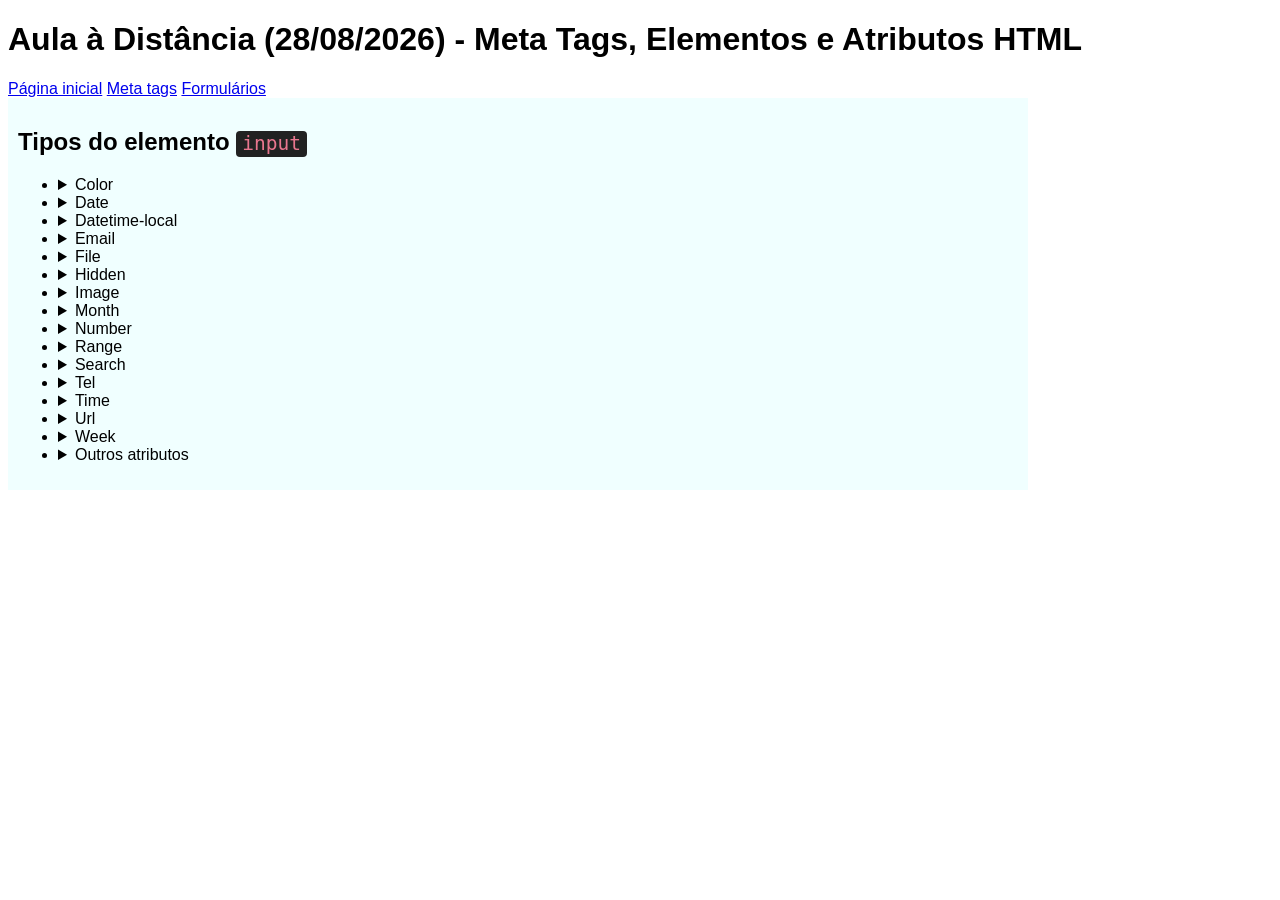
==== formularios.html @ c88c8cf5 "Inclusão dos formulários" ====
<!DOCTYPE html>
<html lang="pt-BR">
<head>
	<meta charset="UTF-8">
	<link rel="stylesheet" href="styles.css">
	<meta name="author" content="Mateus Hirt">
	<meta name="theme-color" content="#E9768E">
	<meta name="color-scheme" content="only light">
	<link rel="icon" type="image/svg+xml" href="icon.svg">
	<meta name="keywords" content="############################################################">
	<meta name="viewport" content="width=device-width, initial-scale=1.0">
	<meta name="description" content="############################################################">
	<meta property="og:description" content="############################################################">
	<meta property="og:url" content="https://meta-tags-e-formularios.vercel.app/formularios.html">
	<meta property="og:title" content="Aula à Distância (28/08/2026) - Meta Tags, Elementos e Atributos HTML">
	<meta property="og:image" content="https://encrypted-tbn0.gstatic.com/images?q=tbn:ANd9GcQawxMRxFHpyJBBUymLu0Rm4VP3nxJEn0BkSpkjftbtFBACSfEEqj5xrV4&s=10">
	<title>Formulário HTML</title>
</head>
<body>
	<header>
		<h1>Aula à Distância (28/08/2026) - Meta Tags, Elementos e Atributos HTML</h1>
		
		<nav>
			<a href="index.html">Página inicial</a>
			<a href="meta-tags.html">Meta tags</a>
			<a href="formularios.html">Formulários</a>
		</nav>
	</header>

	<main>
		<article>
			<h2>Tipos do elemento <code><span class="code reserved-keyword">input</span></code></h2>
			<ul>
				<li>
					<details>
						<!-- Seletor de cores -->
						<!-- Cria um seletor de cores para que a pessoa escolha uma cor. O valor selecionado é fornecido, normalmente, no formato hexadecimal, como "#ff0000". -->
						<summary>Color</summary>
						<p>Cria um seletor de cores para que a pessoa escolha uma cor. O valor selecionado é fornecido, normalmente, no formato hexadecimal, como <code class="code text-string">"#ff0000"</code>.</p>
						<p><b>Exemplo:</b> <code>&lt;<span class="code reserved-keyword">input</span> <span class="code attribute">type</span>=<span class="code text-string">"color"</span> <span class="code attribute">name</span>=<span class="code text-string">"cor-favorita"</span> <span class="code attribute">value</span>=<span class="code text-string">"#9ECE6A"</span>&gt;</code> inicia com um tom de verde-lima selecionado.</p>
						<p><b>Vendo na prática:</b> <input type="color" name="cor-favorita" value="#9ECE6A"></p>
					</details>
				</li>

				<li>
					<details>
						<!-- Seletor de datas -->
						<!-- Cria um campo para selecionar uma data, sem horário. O navegador pode apresentar um calendário, e o valor é enviado no formato ano-mês-dia (AAAA-MM-DD). -->
						<summary>Date</summary>
						<p>Cria um campo para selecionar uma data, sem horário. O navegador pode apresentar um calendário, e o valor é enviado no formato ano-mês-dia (<code class="code text-string">AAAA-MM-DD</code>).</p>
						<p><b>Exemplo:</b> <code>&lt;<span class="code reserved-keyword">input</span> <span class="code attribute">type</span>=<span class="code text-string">"date"</span> <span class="code attribute">name</span>=<span class="code text-string">"nascimento"</span>&gt;</code> permite informar uma data de nascimento.</p>
						<p><b>Vendo na prática:</b> <input type="date" name="nascimento"></p>
					</details>
				</li>

				<li>
					<details>
						<!-- Seletor de data e horário -->
						<!-- Cria um campo para selecionar uma data e um horário local. O valor segue o formato AAAA-MM-DDTHH:MM e não inclui informação de fuso horário. -->
						<summary>Datetime-local</summary>
						<p>Cria um campo para selecionar uma data e um horário local. O valor segue o formato <code class="code text-string">AAAA-MM-DDTHH:MM</code> e não inclui informação de fuso horário.</p>
						<p><b>Exemplo:</b> <code>&lt;<span class="code reserved-keyword">input</span> <span class="code attribute">type</span>=<span class="code text-string">"datetime-local"</span> <span class="code attribute">name</span>=<span class="code text-string">"agendamento"</span>&gt;</code> permite informar a data e o horário de um agendamento.</p>
						<p><b>Vendo na prática:</b> <input type="datetime-local" name="agendamento"></p>
					</details>
				</li>

				<li>
					<details>
						<!-- Campo de e-mail -->
						<!-- Cria um campo para informar um endereço de e-mail. O navegador pode verificar se o valor tem um formato válido, mas essa validação não confirma que o endereço existe nem substitui a validação no servidor. -->
						<summary>Email</summary>
						<p>Cria um campo para informar um endereço de e-mail. O navegador pode verificar se o valor tem um formato válido, mas essa validação não confirma que o endereço existe nem substitui a validação no servidor.</p>
						<p><b>Exemplo:</b> <code>&lt;<span class="code reserved-keyword">input</span> <span class="code attribute">type</span>=<span class="code text-string">"email"</span> <span class="code attribute">name</span>=<span class="code text-string">"email"</span> <span class="code attribute">required</span>&gt;</code> solicita um e-mail obrigatório (todo <code class="code reserved-keyword">input</code> que conter <code class="code attribute">required</code> é um campo de preenchimento obrigatório).</p>

						<form action="" id="email">
							<p><b>Vendo na prática:</b> <input type="email" name="email" form="email" required> <input type="submit" form="email" value="Testar &quot;required&quot;"></p>
						</form>
					</details>
				</li>

				<li>
					<details>
						<!-- Seletor de arquivos -->
						<!-- Cria um campo para selecionar um ou mais arquivos do dispositivo. O atributo accept pode indicar os tipos de arquivo esperados, mas a verificação do arquivo também deve ser feita no servidor. -->
						<summary>File</summary>
						<p>Cria um campo para selecionar um ou mais arquivos do dispositivo. O atributo <code class="code attribute">accept</code> pode indicar os tipos de arquivo esperados, mas a verificação do arquivo também deve ser feita no servidor.</p>
						<p><b>Exemplo:</b> <code>&lt;<span class="code reserved-keyword">input</span> <span class="code attribute">type</span>=<span class="code text-string">"file"</span> <span class="code attribute">name</span>=<span class="code text-string">"documento"</span> <span class="code attribute">accept</span>=<span class="code text-string">".pdf"</span>&gt;</code> permite selecionar um arquivo PDF.</p>

						<p><b>Vendo na prática:</b> <input type="file" name="documento" accept=".pdf"></p>
					</details>
				</li>

				<li>
					<details>
						<!-- Campo oculto -->
						<!-- Armazena um valor que é enviado com o formulário, mas não aparece como um campo editável na página. Como o valor pode ser visto e alterado por quem usa o navegador, ele não deve ser usado para guardar informações secretas nem ser considerado confiável. -->
						<summary>Hidden</summary>
						<p>Armazena um valor que é enviado com o formulário, mas não aparece como um campo editável na página. Como o valor pode ser visto e alterado por quem usa o navegador, ele não deve ser usado para guardar informações secretas nem ser considerado confiável.</p>
						<p><b>Exemplo:</b> <code>&lt;<span class="code reserved-keyword">input</span> <span class="code attribute">type</span>=<span class="code text-string">"hidden"</span> <span class="code attribute">name</span>=<span class="code text-string">"origem"</span> <span class="code attribute">value</span>=<span class="code text-string">"pagina-inicial"</span>&gt;</code> envia o valor <code class="code text-string">"pagina-inicial"</code> sem exibir um campo para a pessoa.</p>

						<p><b>Vendo na prática:</b> <input type="hidden" name="origem" value="pagina-inicial"> <em>(o campo existe, mas não aparece)</em></p>
					</details>
				</li>

				<li>
					<details>
						<!-- Botão de envio com imagem -->
						<!-- Cria um botão de envio de formulário apresentado como uma imagem. O atributo src indica a imagem e o atributo alt fornece um texto alternativo. -->
						<summary>Image</summary>
						<p>Cria um botão de envio de formulário apresentado como uma imagem. O atributo <code class="code attribute">src</code> indica a imagem e o atributo <code class="code attribute">alt</code> fornece um texto alternativo. Ao enviar, o navegador também pode incluir as coordenadas do clique.</p>
						<p><b>Exemplo:</b> <code>&lt;<span class="code reserved-keyword">input</span> <span class="code attribute">type</span>=<span class="code text-string">"image"</span> <span class="code attribute">src</span>=<span class="code text-string">"enviar.png"</span> <span class="code attribute">alt</span>=<span class="code text-string">"Enviar formulário"</span>&gt;</code> exibe uma imagem que envia o formulário quando acionada.</p>

						<form action="" id="image">
							<b>Vendo na prática:</b>
							<input type="image" src="icon.svg" alt="Enviar formulário" width="50" height="50" form="image">
						</form>

						<p>Ao clicar na imagem, as coordenadas do clique vão para a URL. X e Y são zero no canto superior esquerdo.</p>
					</details>
				</li>

				<li>
					<details>
						<!-- Seletor de mês -->
						<!-- Cria um campo para selecionar um mês e um ano, sem indicar um dia específico. -->
						<summary>Month</summary>
						<p>Cria um campo para selecionar um mês e um ano, sem indicar um dia específico. O valor segue o formato <code class="code text-string">AAAA-MM</code>.</p>
						<p><b>Exemplo:</b> <code>&lt;<span class="code reserved-keyword">input</span> <span class="code attribute">type</span>=<span class="code text-string">"month"</span> <span class="code attribute">name</span>=<span class="code text-string">"validade"</span>&gt;</code> permite informar um mês e um ano.</p>
						<p><b>Vendo na prática:</b> <input type="month" name="validade"></p>
					</details>
				</li>

				<li>
					<details>
						<!-- Campo numérico -->
						<!-- Cria um campo para inserir um número e permite definir limites e intervalos. -->
						<summary>Number</summary>
						<p>Cria um campo para inserir um número. Os atributos <code class="code attribute">min</code>, <code class="code attribute">max</code> e <code class="code attribute">step</code> podem definir valores mínimo, máximo e o intervalo permitido.</p>
						<p><b>Exemplo:</b> <code>&lt;<span class="code reserved-keyword">input</span> <span class="code attribute">type</span>=<span class="code text-string">"number"</span> <span class="code attribute">name</span>=<span class="code text-string">"quantidade"</span> <span class="code attribute">min</span>=<span class="code text-string">"1"</span> <span class="code attribute">max</span>=<span class="code text-string">"10"</span> <span class="code attribute">step</span>=<span class="code text-string">"1"</span>&gt;</code> aceita números inteiros de 1 a 10.</p>
						<p><b>Vendo na prática:</b> <input type="number" name="quantidade" min="1" max="10" step="1"></p>
					</details>
				</li>

				<li>
					<details>
						<!-- Controle deslizante -->
						<!-- Cria um controle deslizante para escolher um valor numérico dentro de um intervalo. -->
						<summary>Range</summary>
						<p>Cria um controle deslizante para escolher um valor numérico dentro de um intervalo. Os atributos <code class="code attribute">min</code>, <code class="code attribute">max</code> e <code class="code attribute">step</code> definem os limites e o intervalo dos valores.</p>
						<p><b>Exemplo:</b> <code>&lt;<span class="code reserved-keyword">input</span> <span class="code attribute">type</span>=<span class="code text-string">"range"</span> <span class="code attribute">name</span>=<span class="code text-string">"volume"</span> <span class="code attribute">min</span>=<span class="code text-string">"0"</span> <span class="code attribute">max</span>=<span class="code text-string">"100"</span> <span class="code attribute">value</span>=<span class="code text-string">"50"</span>&gt;</code> cria um controle de 0 a 100, iniciado em 50.</p>
						<p><b>Vendo na prática:</b> <input type="range" name="volume" min="0" max="100" value="50"></p>
					</details>
				</li>

				<li>
					<details>
						<!-- Campo de pesquisa -->
						<!-- Cria um campo para inserir termos de pesquisa. -->
						<summary>Search</summary>
						<p>Cria um campo para inserir termos de pesquisa. Sua apresentação pode variar entre navegadores, e o envio ou a execução da pesquisa precisa ser implementado pela página.</p>
						<p><b>Exemplo:</b> <code>&lt;<span class="code reserved-keyword">input</span> <span class="code attribute">type</span>=<span class="code text-string">"search"</span> <span class="code attribute">name</span>=<span class="code text-string">"consulta"</span> <span class="code attribute">placeholder</span>=<span class="code text-string">"Pesquisar"</span>&gt;</code> cria um campo para digitar uma consulta.</p>
						<p><b>Vendo na prática:</b> <input type="search" name="consulta" placeholder="Pesquisar"></p>
					</details>
				</li>

				<li>
					<details>
						<!-- Campo de telefone -->
						<!-- Cria um campo para informar um número de telefone. -->
						<summary>Tel</summary>
						<p>Cria um campo para informar um número de telefone. O navegador pode apresentar um teclado adequado em dispositivos móveis, mas não valida automaticamente um formato específico de telefone.</p>
						<p><b>Exemplo:</b> <code>&lt;<span class="code reserved-keyword">input</span> <span class="code attribute">type</span>=<span class="code text-string">"tel"</span> <span class="code attribute">name</span>=<span class="code text-string">"telefone"</span> <span class="code attribute">placeholder</span>=<span class="code text-string">"(00) 00000-0000"</span>&gt;</code> apresenta uma dica do formato esperado.</p>
						<p><b>Vendo na prática:</b> <input type="tel" name="telefone" placeholder="(00) 00000-0000"></p>
					</details>
				</li>

				<li>
					<details>
						<!-- Seletor de horário -->
						<!-- Cria um campo para selecionar um horário, sem data. -->
						<summary>Time</summary>
						<p>Cria um campo para selecionar um horário, sem data. O valor normalmente segue o formato <code class="code text-string">HH:MM</code>; o atributo <code class="code attribute">step</code> pode ajustar o intervalo, em segundos.</p>
						<p><b>Exemplo:</b> <code>&lt;<span class="code reserved-keyword">input</span> <span class="code attribute">type</span>=<span class="code text-string">"time"</span> <span class="code attribute">name</span>=<span class="code text-string">"hora"</span> <span class="code attribute">min</span>=<span class="code text-string">"09:00"</span> <span class="code attribute">max</span>=<span class="code text-string">"18:00"</span>&gt;</code> limita o horário entre 9h e 18h.</p>
						<p><b>Vendo na prática:</b> <input type="time" name="hora" min="09:00" max="18:00"></p>
					</details>
				</li>

				<li>
					<details>
						<!-- Campo de endereço web -->
						<!-- Cria um campo para informar um endereço URL e pode validar seu formato. -->
						<summary>Url</summary>
						<p>Cria um campo para informar um endereço URL. O navegador pode verificar se o valor tem formato válido, mas isso não confirma se a página existe ou está acessível.</p>
						<p><b>Exemplo:</b> <code>&lt;<span class="code reserved-keyword">input</span> <span class="code attribute">type</span>=<span class="code text-string">"url"</span> <span class="code attribute">name</span>=<span class="code text-string">"site"</span> <span class="code attribute">placeholder</span>=<span class="code text-string">"https://exemplo.com"</span>&gt;</code> solicita um endereço de site.</p>
						<p><b>Vendo na prática:</b> <input type="url" name="site" placeholder="https://exemplo.com"></p>
					</details>
				</li>

				<li>
					<details>
						<!-- Seletor de semana -->
						<!-- Cria um campo para selecionar uma semana e um ano. -->
						<summary>Week</summary>
						<p>Cria um campo para selecionar uma semana e um ano, sem indicar um dia específico. O valor segue o formato <code class="code text-string">AAAA-WNN</code>, em que <code class="code text-string">NN</code> identifica a semana (o <code class="code text-string">W</code> significa <i lang="en">week</i>, semana).</p>
						<p><b>Exemplo:</b> <code>&lt;<span class="code reserved-keyword">input</span> <span class="code attribute">type</span>=<span class="code text-string">"week"</span> <span class="code attribute">name</span>=<span class="code text-string">"semana"</span>&gt;</code> permite informar uma semana do ano.</p>
						<p><b>Vendo na prática:</b> <input type="week" name="semana"></p>
					</details>
				</li>

				<li>
					<details>
						<!-- Atributos do formulário e de seus campos -->
						<!-- Definem para onde e como os dados do formulário são enviados e controlam o valor, a edição e o preenchimento de seus campos. -->
						<summary>Outros atributos</summary>
						<h3>Atributos de formulário HTML</h3>
						<p><code class="code attribute">action</code> define o endereço que receberá os dados enviados. <code class="code attribute">target</code> define onde a resposta será aberta, como na aba atual (<code class="code text-string">"_self"</code>) ou em uma nova aba (<code class="code text-string">"_blank"</code>). <code class="code attribute">method</code> define como os dados serão enviados: <code class="code text-string">"get"</code> os inclui na URL, enquanto <code class="code text-string">"post"</code> os envia no corpo da requisição. <code class="code attribute">autocomplete</code> habilita ou desabilita sugestões de preenchimento automático para os campos do formulário.</p>
						<p><b>Exemplo:</b> <code>&lt;<span class="code reserved-keyword">form</span> <span class="code attribute">action</span>=<span class="code text-string">"/cadastro"</span> <span class="code attribute">target</span>=<span class="code text-string">"_self"</span> <span class="code attribute">method</span>=<span class="code text-string">"post"</span> <span class="code attribute">autocomplete</span>=<span class="code text-string">"on"</span>&gt;...&lt;/<span class="code reserved-keyword">form</span>&gt;</code></p>

						<h3>Atributos de entrada do formulário</h3>
						<p><code class="code attribute">value</code> define o valor inicial do campo. <code class="code attribute">readonly</code> impede que a pessoa altere o valor, mas ele continua sendo enviado. <code class="code attribute">disabled</code> desativa o campo, que não pode ser editado nem é enviado junto com o formulário.</p>
						<p><code class="code attribute">size</code> define a largura visível de campos de texto, medida aproximadamente em caracteres. <code class="code attribute">maxlength</code> limita a quantidade máxima de caracteres digitados em campos compatíveis.</p>
						<p><code class="code attribute">min</code> e <code class="code attribute">max</code> definem, respectivamente, os valores mínimo e máximo aceitos em tipos compatíveis, como <code class="code text-string">"number"</code> e <code class="code text-string">"date"</code>. <code class="code attribute">multiple</code> permite vários valores em tipos compatíveis, como <code class="code text-string">"email"</code> e <code class="code text-string">"file"</code>.</p>
						<p><code class="code attribute">placeholder</code> exibe uma dica dentro do campo enquanto ele está vazio; não substitui um rótulo. <code class="code attribute">required</code> torna obrigatório o preenchimento do campo antes do envio. <code class="code attribute">autofocus</code> solicita que o campo receba o foco automaticamente ao abrir a página. <code class="code attribute">autocomplete</code> orienta o navegador sobre preencher um campo automaticamente, por exemplo, com <code class="code text-string">"email"</code> ou <code class="code text-string">"off"</code>.</p>
						<p><b>Exemplo:</b> <code>&lt;<span class="code reserved-keyword">input</span> <span class="code attribute">type</span>=<span class="code text-string">"text"</span> <span class="code attribute">name</span>=<span class="code text-string">"cidade"</span> <span class="code attribute">value</span>=<span class="code text-string">"São Paulo"</span> <span class="code attribute">readonly</span> <span class="code attribute">size</span>=<span class="code text-string">"20"</span>&gt;</code> apresenta um valor que não pode ser alterado e que será enviado.</p>
						<p><b>Vendo na prática:</b></p>
						
						<form action="" target="_self" method="get" autocomplete="on">
							<p><label for="atributo-value">value:</label> <input type="text" id="atributo-value" name="value" value="Valor inicial"></p>
							<p><label for="atributo-readonly">readonly:</label> <input type="text" id="atributo-readonly" name="readonly" value="Não editável, mas enviado" readonly></p>
							<p><label for="atributo-disabled">disabled:</label> <input type="text" id="atributo-disabled" name="disabled" value="Desativado e não enviado" disabled></p>
							<p><label for="atributo-size">size e maxlength:</label> <input type="text" id="atributo-size" name="limite" size="20" maxlength="30"></p>
							<p><label for="atributo-min-max">min e max:</label> <input type="number" id="atributo-min-max" name="idade" min="0" max="120"></p>
							<p><label for="atributo-multiple">multiple (e-mail):</label> <input type="email" id="atributo-multiple" name="emails" multiple placeholder="email1@exemplo.com, email2@exemplo.com"></p>
							<p><label for="atributo-placeholder">placeholder:</label> <input type="text" id="atributo-placeholder" name="dica" placeholder="Digite um texto"></p>
							<p><label for="atributo-required">required:</label> <input type="text" id="atributo-required" name="obrigatorio" required></p>
							<p><label for="atributo-autofocus">autofocus:</label> <input type="text" id="atributo-autofocus" name="foco" autofocus> <em>(não vai aparecer com foco pois é necessário clicar no</em> <span class="code reserved-keyword">details</span> <em>para que esse campo apareça nesta página)</em></p>
							<p><label for="atributo-autocomplete">autocomplete:</label> <input type="email" id="atributo-autocomplete" name="contato" autocomplete="email"></p>
							<p><button type="submit">Enviar demonstração</button></p>
						</form>
					</details>
				</li>
			</ul>
		</article>
	</main>

	<footer><!-- ... --></footer>
</body>
</html>
---- styles.css ----
:root {
	font-family: Arial, sans-serif;
}

article {
	max-width: 1000px;
	background-color: azure;
	padding: 10px;
	margin-bottom: 5px;
}

/* Tentando imitar o tema Tokyo Night */
code {
	background-color: #222;
	color: #89DDFF;
	padding: 1px 6px 2px 6px;
	border-radius: 4px;
	font-weight: normal;
}

.code {
	&.reserved-keyword {
		color: #E9768E;
	}
	
	&.attribute {
		color: #BB9AF7;
	}
	
	&.text-string {
		color: #9ECE6A;
	}
}
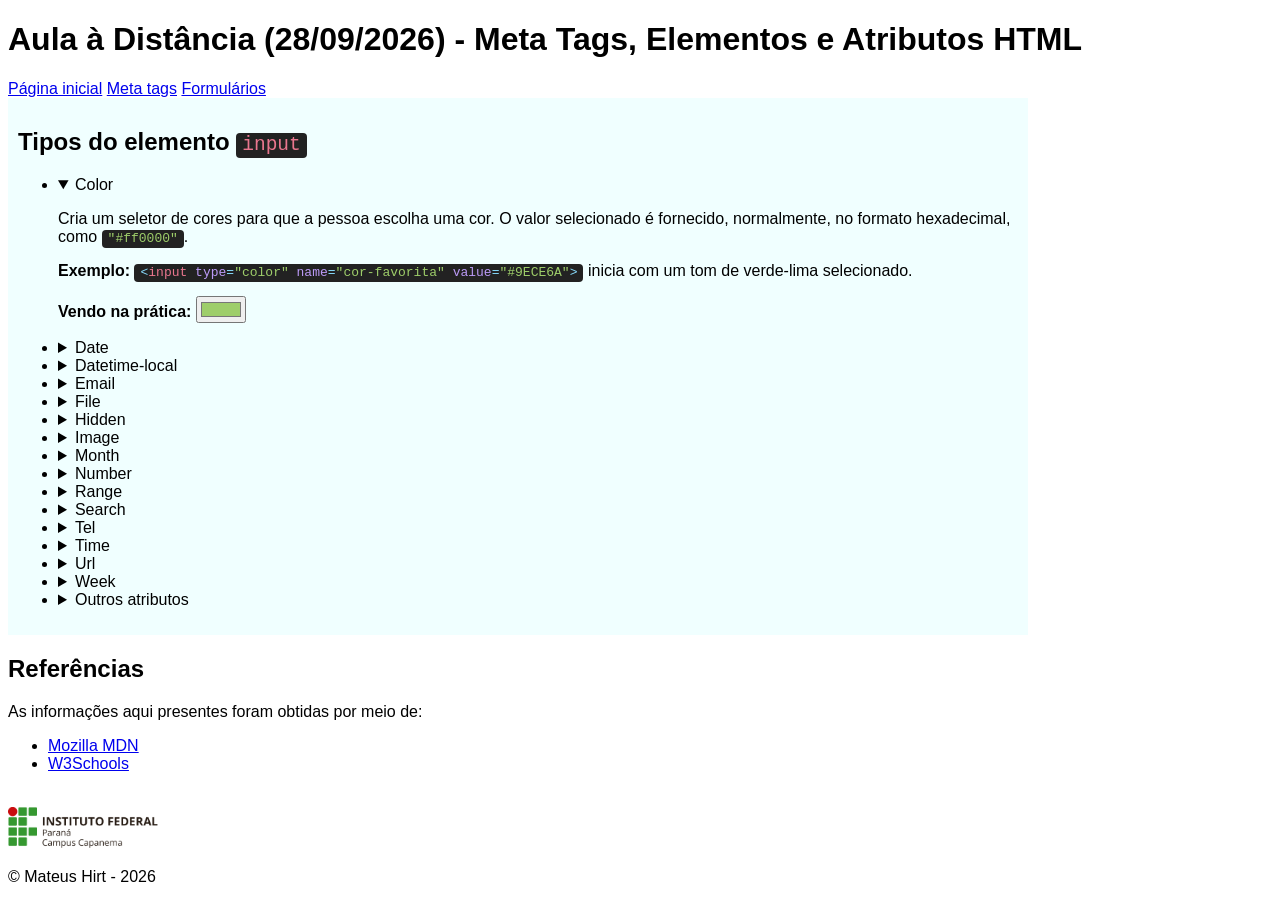
==== commit fe5ebf64: "Ajustando pontos finais e incluindo rodapé nas páginas" ====
--- a/formularios.html
+++ b/formularios.html
@@ -7,10 +7,10 @@
 	<meta name="theme-color" content="#E9768E">
 	<meta name="color-scheme" content="only light">
 	<link rel="icon" type="image/svg+xml" href="icon.svg">
-	<meta name="keywords" content="############################################################">
+	<meta name="keywords" content="Tags HTML, formulários, form">
+	<meta name="description" content="Alguns tipos de input do HTML.">
 	<meta name="viewport" content="width=device-width, initial-scale=1.0">
-	<meta name="description" content="############################################################">
-	<meta property="og:description" content="############################################################">
+	<meta property="og:description" content="Alguns tipos de input do HTML.">
 	<meta property="og:url" content="https://meta-tags-e-formularios.vercel.app/formularios.html">
 	<meta property="og:title" content="Aula à Distância (28/08/2026) - Meta Tags, Elementos e Atributos HTML">
 	<meta property="og:image" content="https://encrypted-tbn0.gstatic.com/images?q=tbn:ANd9GcQawxMRxFHpyJBBUymLu0Rm4VP3nxJEn0BkSpkjftbtFBACSfEEqj5xrV4&s=10">
@@ -18,7 +18,7 @@
 </head>
 <body>
 	<header>
-		<h1>Aula à Distância (28/08/2026) - Meta Tags, Elementos e Atributos HTML</h1>
+		<h1>Aula à Distância (28/09/2026) - Meta Tags, Elementos e Atributos HTML</h1>
 		
 		<nav>
 			<a href="index.html">Página inicial</a>
@@ -32,7 +32,7 @@
 			<h2>Tipos do elemento <code><span class="code reserved-keyword">input</span></code></h2>
 			<ul>
 				<li>
-					<details>
+					<details open>
 						<!-- Seletor de cores -->
 						<!-- Cria um seletor de cores para que a pessoa escolha uma cor. O valor selecionado é fornecido, normalmente, no formato hexadecimal, como "#ff0000". -->
 						<summary>Color</summary>
@@ -224,18 +224,38 @@
 						<p><b>Exemplo:</b> <code>&lt;<span class="code reserved-keyword">input</span> <span class="code attribute">type</span>=<span class="code text-string">"text"</span> <span class="code attribute">name</span>=<span class="code text-string">"cidade"</span> <span class="code attribute">value</span>=<span class="code text-string">"São Paulo"</span> <span class="code attribute">readonly</span> <span class="code attribute">size</span>=<span class="code text-string">"20"</span>&gt;</code> apresenta um valor que não pode ser alterado e que será enviado.</p>
 						<p><b>Vendo na prática:</b></p>
 						
+						<!-- action define o endereço que receberá os dados enviados. target define onde a resposta será aberta, como na aba atual ("_self") ou em uma nova aba ("_blank"). method define como os dados serão enviados: "get" os inclui na URL, enquanto "post" os envia no corpo da requisição. autocomplete habilita ou desabilita sugestões de preenchimento automático para os campos do formulário. -->
 						<form action="" target="_self" method="get" autocomplete="on">
+							<!-- value define o valor inicial do campo. -->
 							<p><label for="atributo-value">value:</label> <input type="text" id="atributo-value" name="value" value="Valor inicial"></p>
+							
+							<!-- readonly impede que a pessoa altere o valor, mas ele continua sendo enviado. -->
 							<p><label for="atributo-readonly">readonly:</label> <input type="text" id="atributo-readonly" name="readonly" value="Não editável, mas enviado" readonly></p>
+							
+							<!-- disabled desativa o campo, que não pode ser editado nem é enviado junto com o formulário. -->
 							<p><label for="atributo-disabled">disabled:</label> <input type="text" id="atributo-disabled" name="disabled" value="Desativado e não enviado" disabled></p>
+							
+							<!-- size define a largura visível de campos de texto, medida aproximadamente em caracteres. maxlength limita a quantidade máxima de caracteres digitados em campos compatíveis. -->
 							<p><label for="atributo-size">size e maxlength:</label> <input type="text" id="atributo-size" name="limite" size="20" maxlength="30"></p>
+							
+							<!-- min e max definem, respectivamente, os valores mínimo e máximo aceitos em tipos compatíveis, como "number" e "date". -->
 							<p><label for="atributo-min-max">min e max:</label> <input type="number" id="atributo-min-max" name="idade" min="0" max="120"></p>
+							
+							<!-- multiple permite vários valores em tipos compatíveis, como "email" e "file". placeholder exibe uma dica dentro do campo enquanto ele está vazio; não substitui um rótulo. -->
 							<p><label for="atributo-multiple">multiple (e-mail):</label> <input type="email" id="atributo-multiple" name="emails" multiple placeholder="email1@exemplo.com, email2@exemplo.com"></p>
+							
+							<!-- placeholder exibe uma dica dentro do campo enquanto ele está vazio; não substitui um rótulo. -->
 							<p><label for="atributo-placeholder">placeholder:</label> <input type="text" id="atributo-placeholder" name="dica" placeholder="Digite um texto"></p>
+							
+							<!-- required torna obrigatório o preenchimento do campo antes do envio. -->
 							<p><label for="atributo-required">required:</label> <input type="text" id="atributo-required" name="obrigatorio" required></p>
+							
+							<!-- autofocus solicita que o campo receba o foco automaticamente ao abrir a página. -->
 							<p><label for="atributo-autofocus">autofocus:</label> <input type="text" id="atributo-autofocus" name="foco" autofocus> <em>(não vai aparecer com foco pois é necessário clicar no</em> <span class="code reserved-keyword">details</span> <em>para que esse campo apareça nesta página)</em></p>
+							
+							<!-- autocomplete orienta o navegador sobre preencher um campo automaticamente, por exemplo, com "email" ou "off". -->
 							<p><label for="atributo-autocomplete">autocomplete:</label> <input type="email" id="atributo-autocomplete" name="contato" autocomplete="email"></p>
-							<p><button type="submit">Enviar demonstração</button></p>
+							<p><button type="submit">Testar envio</button></p>
 						</form>
 					</details>
 				</li>
@@ -243,6 +263,19 @@
 		</article>
 	</main>
 
-	<footer><!-- ... --></footer>
+	<aside>
+		<h2>Referências</h2>
+		<p>As informações aqui presentes foram obtidas por meio de:</p>
+		<ul>
+			<li><a href="https://developer.mozilla.org/en-US/docs/Web/HTML/Reference/Elements/input">Mozilla MDN</a></li>
+			<li><a href="https://www.w3schools.com/html/default.asp">W3Schools</a></li>
+		</ul>
+	</aside>
+
+	<footer>
+		<br>
+		<img src="img/logo-IFPR.png" alt="Logotipo do Instituto Federal do Paraná - Campus Capanema" width="150">
+		<p>&copy; Mateus Hirt - 2026</p>
+	</footer>
 </body>
 </html>
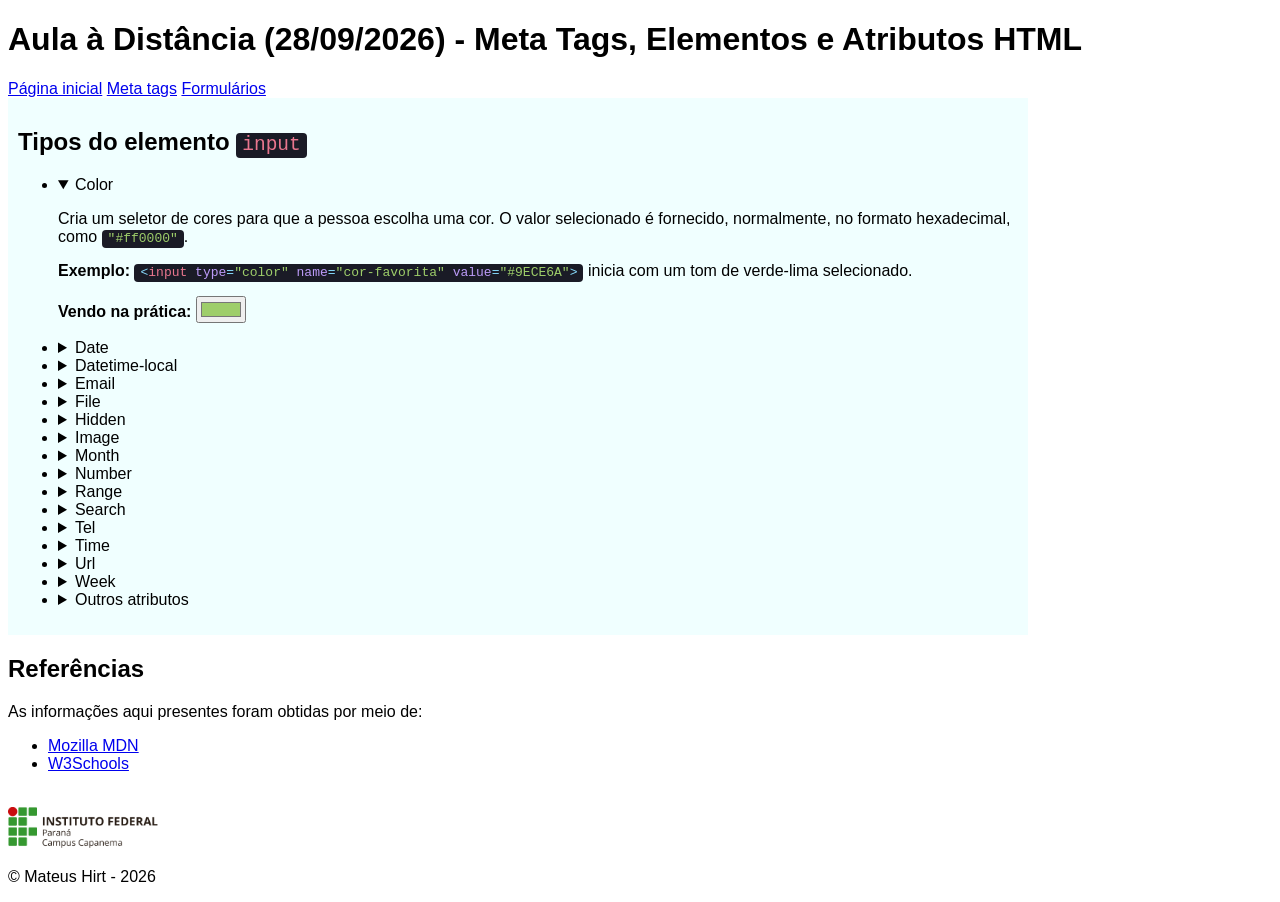
==== commit 4f9557b5: "Pequenas correções" ====
--- a/formularios.html
+++ b/formularios.html
@@ -12,8 +12,8 @@
 	<meta name="viewport" content="width=device-width, initial-scale=1.0">
 	<meta property="og:description" content="Alguns tipos de input do HTML.">
 	<meta property="og:url" content="https://meta-tags-e-formularios.vercel.app/formularios.html">
-	<meta property="og:title" content="Aula à Distância (28/08/2026) - Meta Tags, Elementos e Atributos HTML">
-	<meta property="og:image" content="https://encrypted-tbn0.gstatic.com/images?q=tbn:ANd9GcQawxMRxFHpyJBBUymLu0Rm4VP3nxJEn0BkSpkjftbtFBACSfEEqj5xrV4&s=10">
+	<meta property="og:image" content="https://meta-tags-e-formularios.vercel.app/img/OG/input.jpg">
+	<meta property="og:title" content="Aula à Distância (28/09/2026) - Meta Tags, Elementos e Atributos HTML">
 	<title>Formulário HTML</title>
 </head>
 <body>
--- a/styles.css
+++ b/styles.css
@@ -11,7 +11,7 @@
 
 /* Tentando imitar o tema Tokyo Night */
 code {
-	background-color: #222;
+	background-color: #1A1B26;
 	color: #89DDFF;
 	padding: 1px 6px 2px 6px;
 	border-radius: 4px;
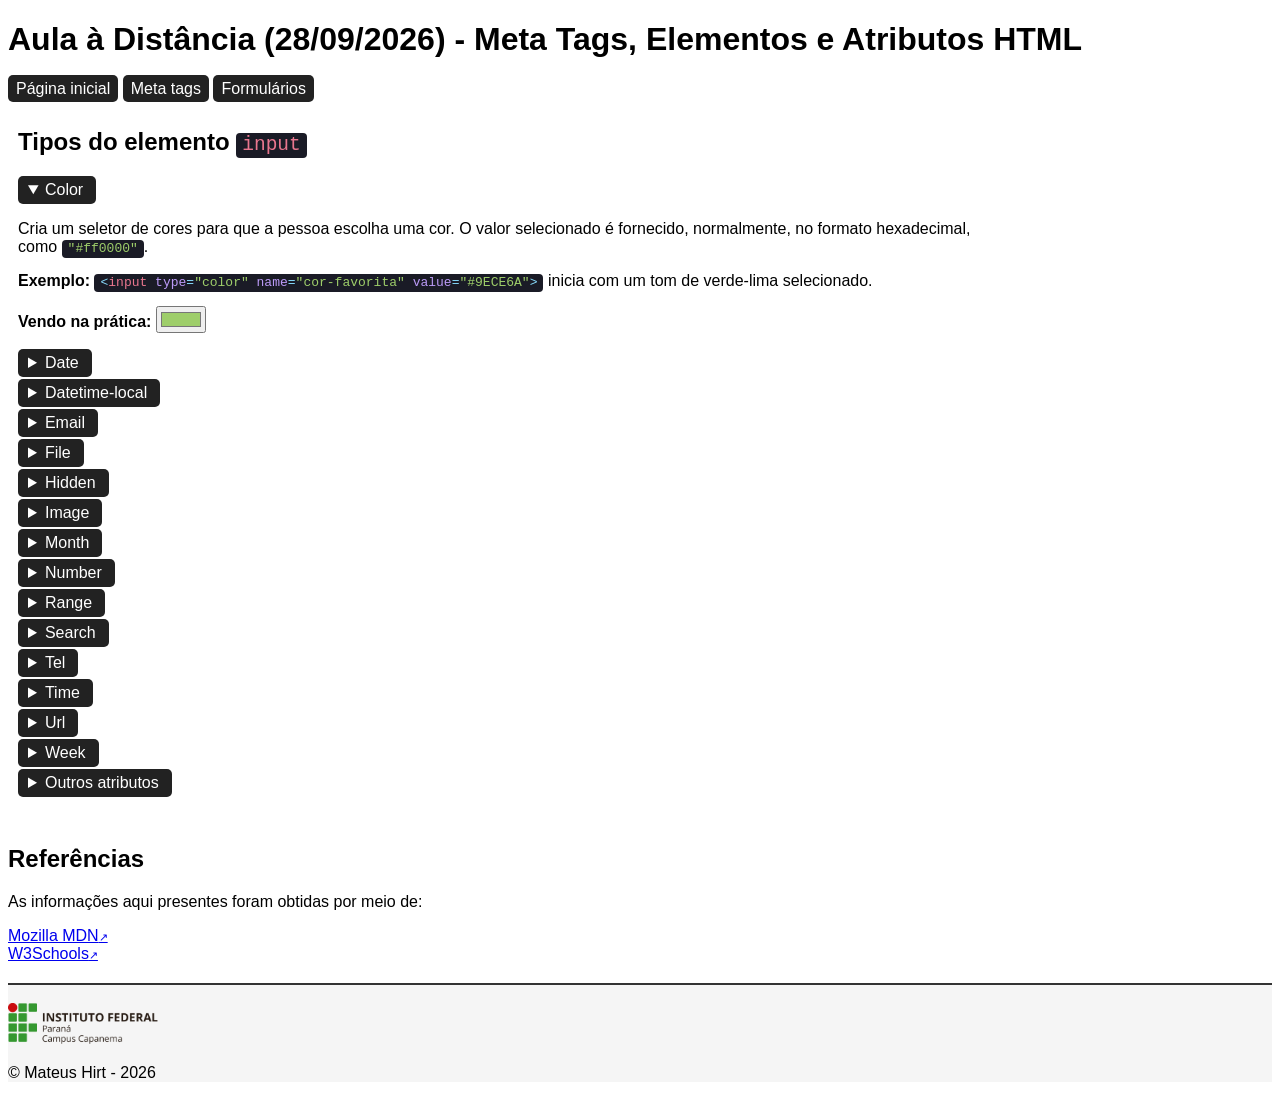
==== commit b1756163: "Revisando o CSS das páginas" ====
--- a/formularios.html
+++ b/formularios.html
@@ -267,8 +267,8 @@
 		<h2>Referências</h2>
 		<p>As informações aqui presentes foram obtidas por meio de:</p>
 		<ul>
-			<li><a href="https://developer.mozilla.org/en-US/docs/Web/HTML/Reference/Elements/input">Mozilla MDN</a></li>
-			<li><a href="https://www.w3schools.com/html/default.asp">W3Schools</a></li>
+			<li><a class="external" href="https://developer.mozilla.org/en-US/docs/Web/HTML/Reference/Elements/input">Mozilla MDN</a></li>
+			<li><a class="external" href="https://www.w3schools.com/html/default.asp">W3Schools</a></li>
 		</ul>
 	</aside>
 
--- a/styles.css
+++ b/styles.css
@@ -1,21 +1,100 @@
 :root {
 	font-family: Arial, sans-serif;
+
+	& * {
+		box-sizing: border-box;
+	}
 }
 
 article {
+	margin-bottom: 5px;
 	max-width: 1000px;
-	background-color: azure;
 	padding: 10px;
-	margin-bottom: 5px;
 }
+
+nav:not(#index-nav) a, nav:not(#index-nav) * a {
+	background-color: #222;
+	text-decoration: none;
+	border-radius: 5px;
+	padding: 5px 8px;
+	color: #fff;
+	
+
+	&:hover {
+		background-color: #333;
+		cursor: pointer;
+		color: #ddd;
+	}
+}
+
+
+nav#index-nav ul li {
+	display: inline-block;
+	background-color: #1B1B27;
+	border-radius: 10px;
+	margin-right: 45px;
+	text-align: center;
+	padding: 5px;
+
+	& img {
+		display: block;
+		border-radius: 10px;
+	}
+
+	& a {
+		color: white;
+		text-decoration: none;
+		font-weight: bold;
+	}
+
+	&:hover {
+		background-color: #222;
+		cursor: pointer;
+	}
+}
+
+footer {
+	background-color: whitesmoke;
+	border-top: 2px solid #333;
+	margin-top: 20px;
+}
+
+details summary {
+	padding: 5px 13px 5px 10px;
+	background-color: #222;
+	border-radius: 5px;
+	width: fit-content;
+	color: #fff;
+
+	&:not(:last-child) {	
+		margin-bottom: 2px;
+	}
+
+	&:hover {
+		background-color: #333;
+		cursor: pointer;
+		color: #ddd;
+	}
+}
+
+ul li {
+	margin-left: -40px;
+	list-style: none;
+}
+
+a.external::after {
+	content: '↗';
+	font-size: 8pt;
+}
+
 
 /* Tentando imitar o tema Tokyo Night */
 code {
 	background-color: #1A1B26;
+	padding: 1px 6px 2px 6px;
+	font-weight: normal;
+	border-radius: 4px;
 	color: #89DDFF;
-	padding: 1px 6px 2px 6px;
-	border-radius: 4px;
-	font-weight: normal;
 }
 
 .code {
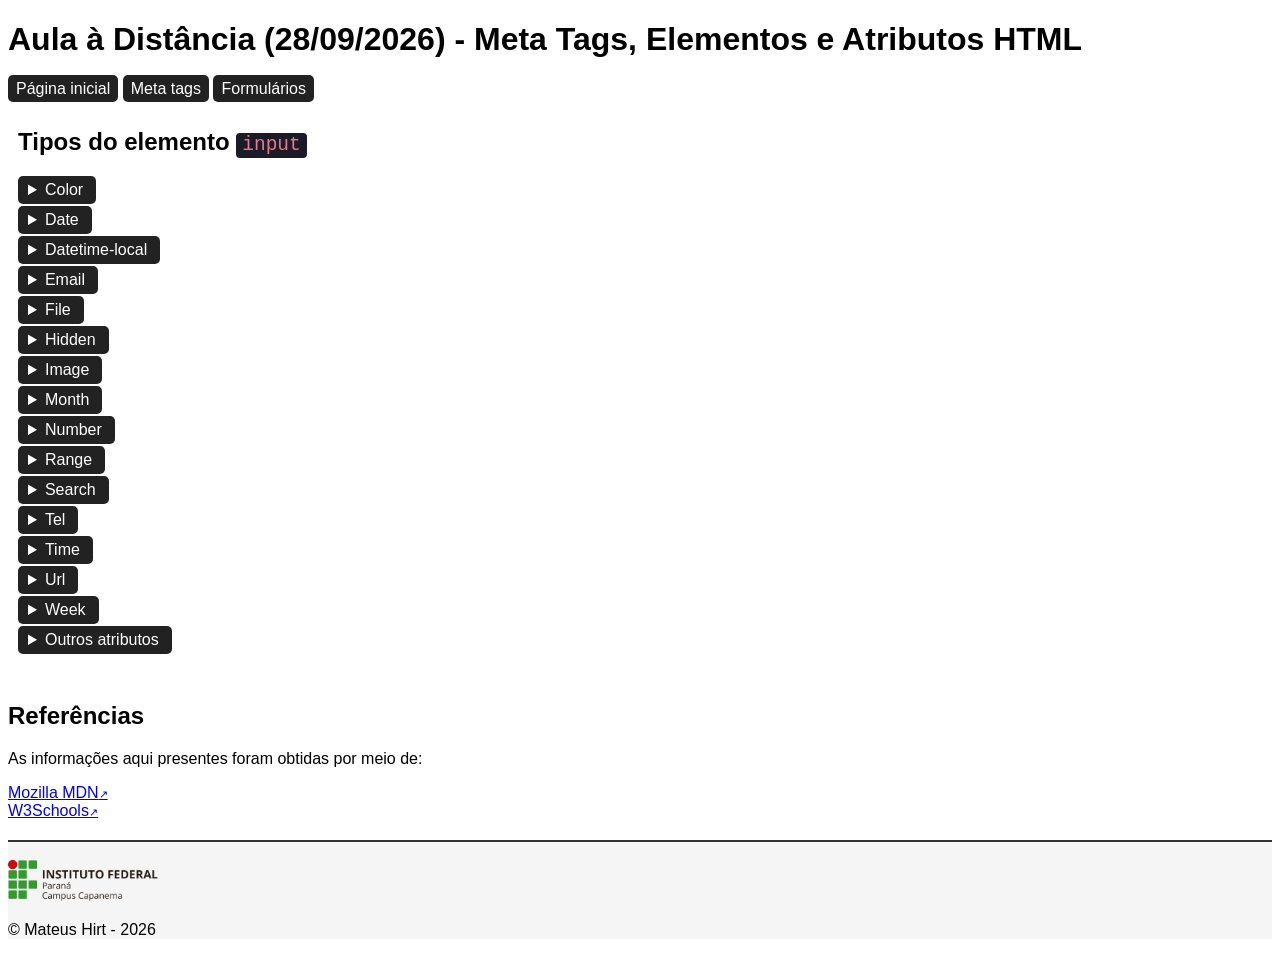
==== commit dedfe217: "Pequenas correções" ====
--- a/formularios.html
+++ b/formularios.html
@@ -32,7 +32,7 @@
 			<h2>Tipos do elemento <code><span class="code reserved-keyword">input</span></code></h2>
 			<ul>
 				<li>
-					<details open>
+					<details>
 						<!-- Seletor de cores -->
 						<!-- Cria um seletor de cores para que a pessoa escolha uma cor. O valor selecionado é fornecido, normalmente, no formato hexadecimal, como "#ff0000". -->
 						<summary>Color</summary>
--- a/styles.css
+++ b/styles.css
@@ -29,22 +29,22 @@
 
 
 nav#index-nav ul li {
+	background-color: #1B1B27;
 	display: inline-block;
-	background-color: #1B1B27;
 	border-radius: 10px;
 	margin-right: 45px;
 	text-align: center;
 	padding: 5px;
 
 	& img {
+		border-radius: 10px;
 		display: block;
-		border-radius: 10px;
 	}
 
 	& a {
-		color: white;
 		text-decoration: none;
 		font-weight: bold;
+		color: white;
 	}
 
 	&:hover {
